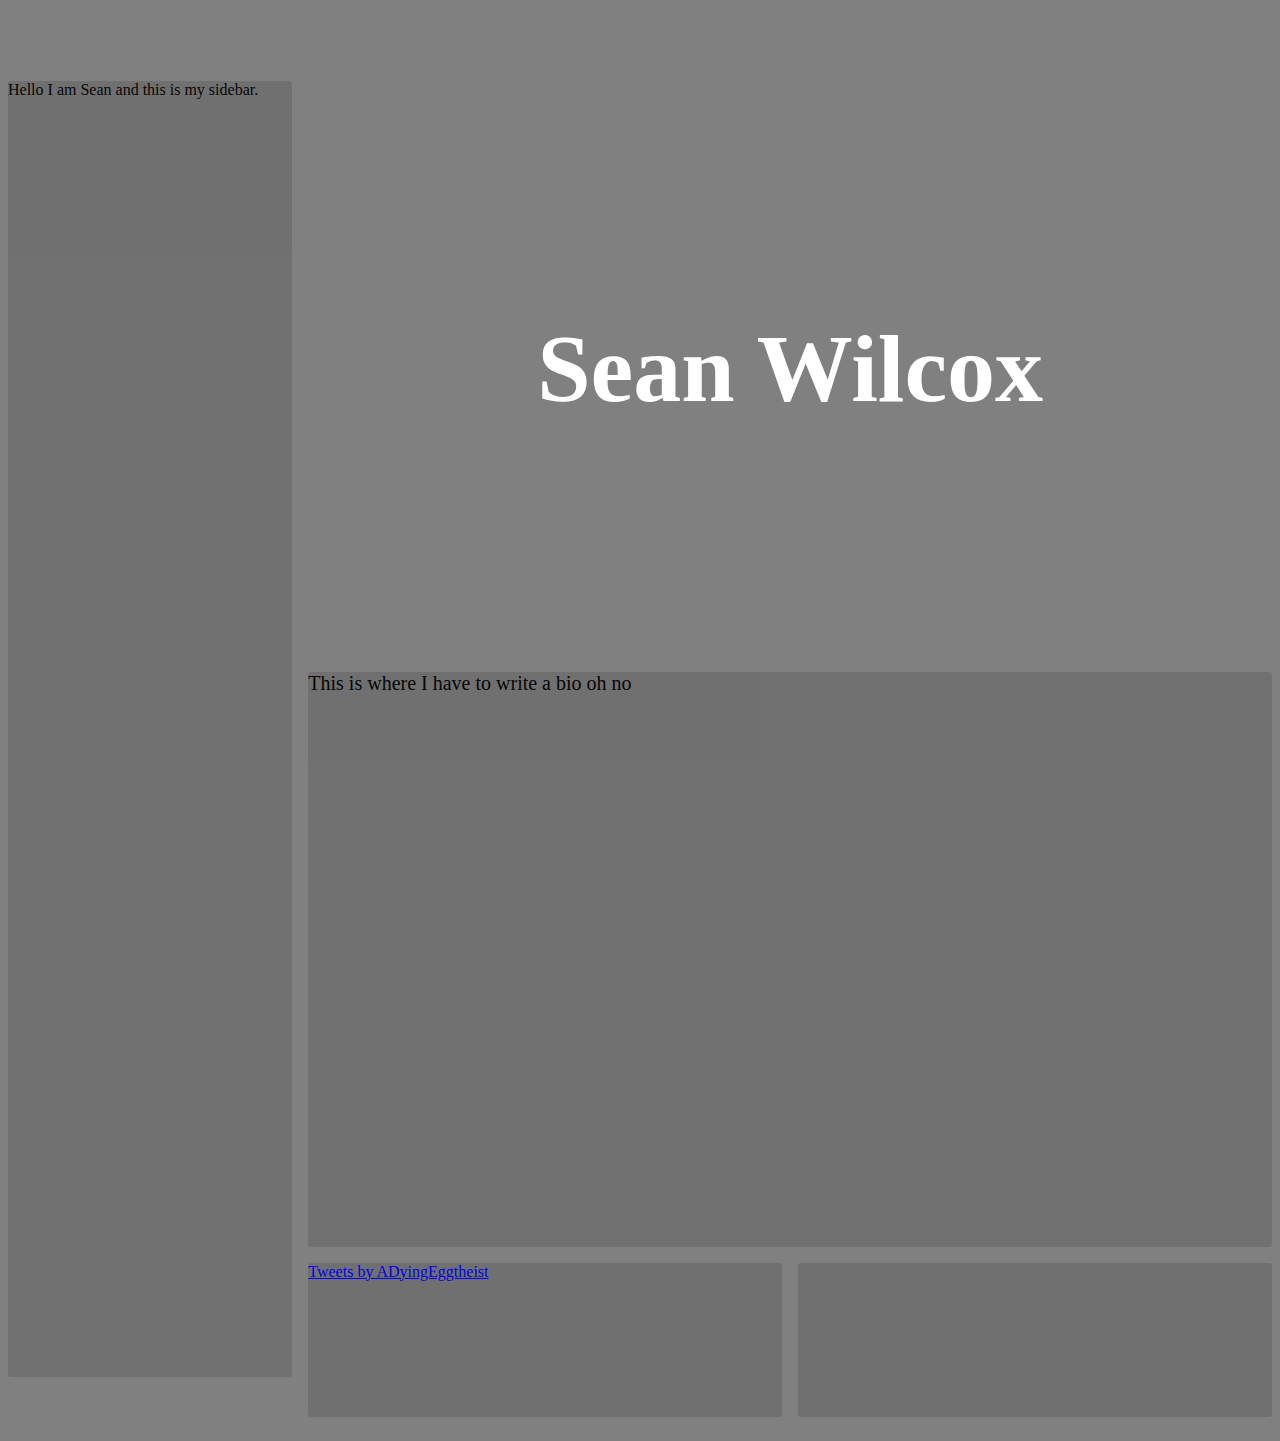
==== index.html @ af98b6a4 "Rename Blog.html to index.html" ====
<!DOCTYPE html>
<html lang="en">
<head>
    <meta charset="UTF-8">
    <meta http-equiv="X-UA-Compatible" content="IE=edge">
    <meta name="viewport" content="width=device-width, initial-scale=1.0">
    <title>Sean Wilcox</title>
    <link rel='stylesheet' href='blogstyle.css'>
</head>
<body>
    <main class='wrapper'>
        <div class='menu'><a href='https://www.instagram.com/scenestir/' target="_blank">Instagram</a> <a href='https://github.com/SeanDutt' target="_blank">Github</a> <a href='https://twitter.com/ADyingEggtheist' target="_blank">Twitter</a> <a href="mailto:seanwilcox@comcast.net">Email me</a></div>

        <h1 class='NameSlider'>Sean Wilcox</h1>

        <div class='TextSlider'>This is where I have to write a bio oh no</div>

        <div class='sidebar'>Hello I am Sean and this is my sidebar.</div>

        <a class="twitter-timeline" href="https://twitter.com/ADyingEggtheist?ref_src=twsrc%5Etfw">Tweets by ADyingEggtheist</a> <script async src="https://platform.twitter.com/widgets.js" charset="utf-8"></script>
        
        <div class='insta'>
            <!-- SnapWidget -->
            <iframe src="https://snapwidget.com/embed/927678" class="snapwidget-widget"></iframe>
        </div>
    </main>
</body>
</html>
---- blogstyle.css ----
body{
    background-image: url(https://images.unsplash.com/photo-1575628024636-6866eb319bec?ixid=MXwxMjA3fDB8MHxwaG90by1wYWdlfHx8fGVufDB8fHw%3D&ixlib=rb-1.2.1&auto=format&fit=crop&w=934&q=80);
    background-size: cover;
    background-position: center;
    background-repeat: no-repeat;
    background-color: grey;
}
.wrapper{
    display: grid;
    width: 100%;
    height: 100%;
    grid-template-columns: .6fr 1fr 1fr;
    grid-template-rows: .1fr 1fr 1fr .2fr;
    grid-gap: 1rem;
    grid-template-areas:
        "header header header"
        "sidebar name name"
        "sidebar content1 content1"
        "sidebar content2 content3"
        "footer footer footer";
}

main > *{
    background: rgb(112, 112, 112);
    border-radius: 3px;
}

.menu{
    grid-area: header;
    display: flex;
    justify-content: center;
    align-items: center;
    position: relative;
    opacity: 0;
    animation-name: menu-bar;
    animation-duration: 5s;
    animation-fill-mode: forwards;
}

.menu a{
    width: 25%;
    text-align: center;
    text-decoration: none;
    color: black;
}

.NameSlider{
    grid-area: name;
    position: relative;
    top: 0px;
    animation-name: from-top;
    animation-duration: 2s;
    animation-fill-mode: forwards;
    background: none;
    font-size: 6rem;
    color: #ffffff;
    margin: auto;
}

.TextSlider{
    grid-area: content1;
    position: relative;
    right: 0px;
    animation-name: from-right;
    animation-duration: 3s;
    animation-fill-mode: forwards;   
    opacity: 95%;
    font-size: 1.25rem;
}

.sidebar{
    grid-area:  sidebar;
    height: 81rem;
    opacity: 95%;
}

.twitter-timeline{
    grid-area: content2;
    max-height: 24rem;
    width: 100%;
}

.insta{
    grid-area: content3;
    max-height: 24rem;
    width: 100%;
}

.snapwidget-widget{
    width: 100%;
    height: 100%;
    justify-content: center;
    align-items: center;
    overflow: hidden;
    border: none;
    border-radius: 3px;
}

.footer{
    grid-area: footer;
    grid-row: 4/5;
    grid-column: 1/4;
}

@keyframes from-top{
    0%{top: -300px}
    100%{top: 0px}
}

@keyframes from-right{
    0%{right: -100rem}
    100%{right: 0px}
}

@keyframes menu-bar{
    0%{opacity: 0;}
    100%{opacity: 100%;}
}
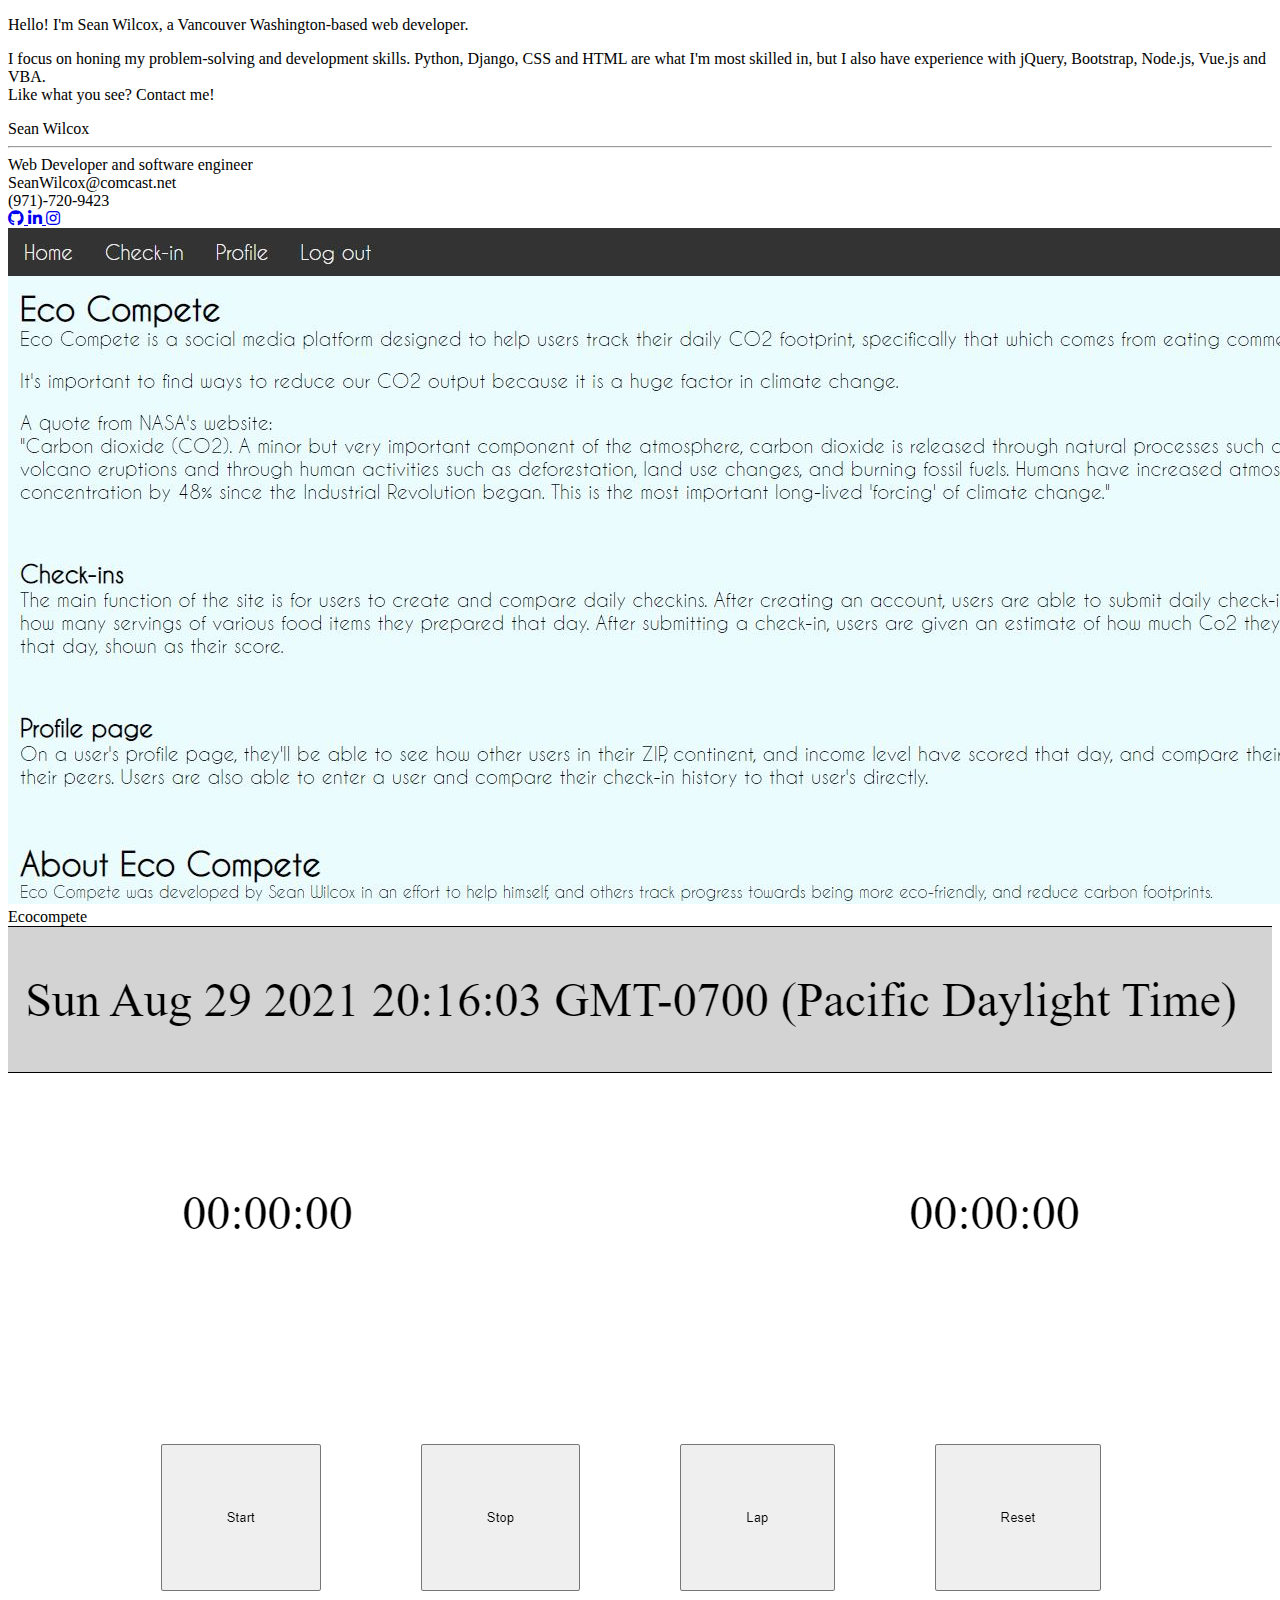
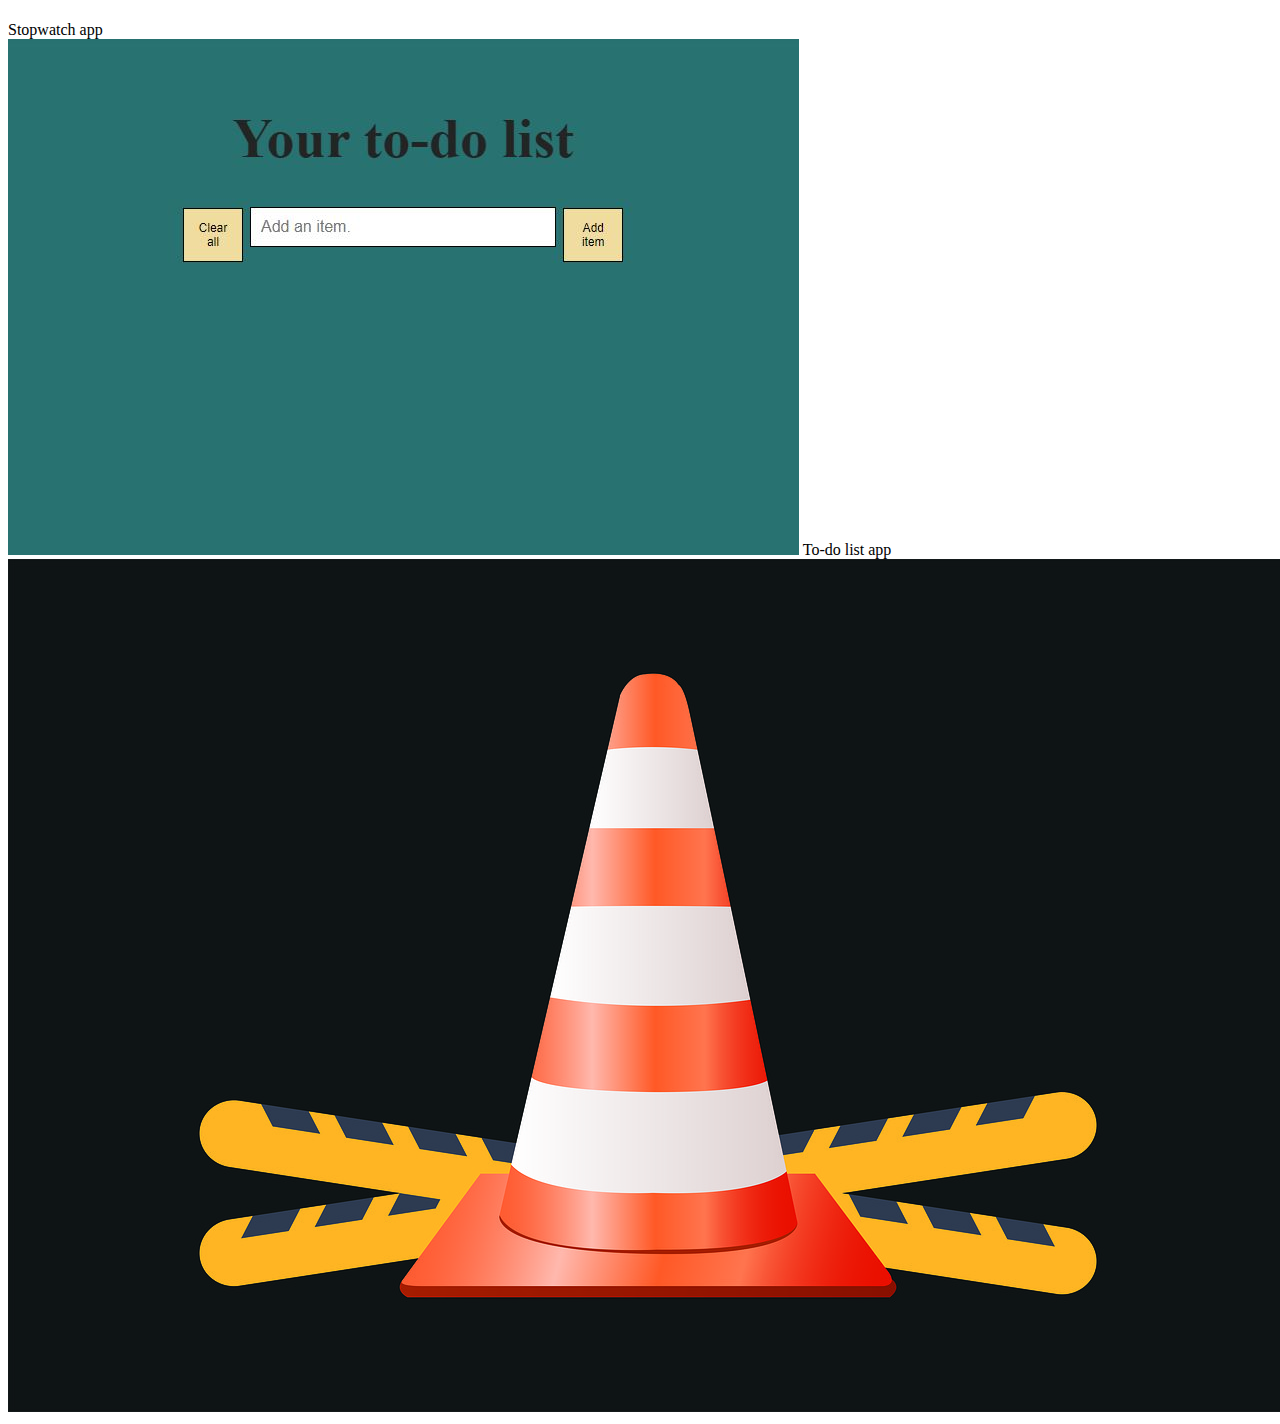
==== commit 453169d3: "Merge branch 'main' of https://github.com/SeanDutt/SeanDutt.github.io" ====
--- a/index.html
+++ b/index.html
@@ -1,28 +1,65 @@
 <!DOCTYPE html>
 <html lang="en">
 <head>
-    <meta charset="UTF-8">
-    <meta http-equiv="X-UA-Compatible" content="IE=edge">
-    <meta name="viewport" content="width=device-width, initial-scale=1.0">
-    <title>Sean Wilcox</title>
-    <link rel='stylesheet' href='blogstyle.css'>
+    <meta charset="UTF-8" />
+    <meta name="viewport" content="width=device-width, initial-scale=1.0" />
+    <meta http-equiv="X-UA-Compatible" content="ie=edge" />
+    <link rel="stylesheet" href="https://use.fontawesome.com/releases/v5.13.0/css/all.css">
+    <link rel="stylesheet" href="{% static 'css/style.css' %}" />
+    <title>Sean's Portfolio</title>
 </head>
 <body>
-    <main class='wrapper'>
-        <div class='menu'><a href='https://www.instagram.com/scenestir/' target="_blank">Instagram</a> <a href='https://github.com/SeanDutt' target="_blank">Github</a> <a href='https://twitter.com/ADyingEggtheist' target="_blank">Twitter</a> <a href="mailto:seanwilcox@comcast.net">Email me</a></div>
-
-        <h1 class='NameSlider'>Sean Wilcox</h1>
-
-        <div class='TextSlider'>This is where I have to write a bio oh no</div>
-
-        <div class='sidebar'>Hello I am Sean and this is my sidebar.</div>
-
-        <a class="twitter-timeline" href="https://twitter.com/ADyingEggtheist?ref_src=twsrc%5Etfw">Tweets by ADyingEggtheist</a> <script async src="https://platform.twitter.com/widgets.js" charset="utf-8"></script>
-        
-        <div class='insta'>
-            <!-- SnapWidget -->
-            <iframe src="https://snapwidget.com/embed/927678" class="snapwidget-widget"></iframe>
+    <div class="container">
+        <div class="header">
+          <p class="welcome">Hello! I'm Sean Wilcox, a Vancouver Washington-based web developer.</p>
+          <p class="information">I focus on honing my problem-solving and development skills. Python, Django, CSS and HTML are what I'm most skilled in, but I also have experience with jQuery, Bootstrap, Node.js, Vue.js and VBA.<br>Like what you see? Contact me!</p>
         </div>
-    </main>
+        <div class="card-container">
+          <div class="card">
+            <div class="name">Sean Wilcox</div>
+            <hr>
+            <div class="title">Web Developer and software engineer</div>
+            <div class="email">SeanWilcox@comcast.net</div>
+            <div class="phone">(971)-720-9423</div>
+          </div>
+          <div class="social-wrapper">
+            <a href="https://github.com/SeanDutt" target="_blank" class="icon github">
+              <span><i class="fab fa-github"></i></span>
+            </a>
+            <a href="https://www.linkedin.com/in/SeanWilcoxPDX" target="_blank" class="icon linkedin">
+              <span><i class="fab fa-linkedin-in"></i></span>
+            </a>
+            <a href="https://www.instagram.com/scenestir" target="_blank" class="icon instagram">
+              <span><i class="fab fa-instagram"></i></span>
+            </a>
+          </div>
+        </div>
+        <div class="portfolio-container">
+          <div class="stand">
+            <div class="portfolio">
+              <a href="https://ecocompete.herokuapp.com/" target="_blank" class="portfolio-image"><img src="media\images\Ecocompete.JPG" alt="Under Construction"></a>
+              <span>Ecocompete</span>
+            </div>
+          </div>
+          <div class="stand">
+            <div class="portfolio">
+              <a href="https://codepen.io/Dutt1ez/full/GRrLMRj" target="_blank" class="portfolio-image"><img src="media\images\Timer.PNG" alt="Under Construction"></a>
+              <span>Stopwatch app</span>
+            </div>
+          </div>
+          <div class="stand">
+            <div class="portfolio">
+              <a href="https://codepen.io/Dutt1ez/full/GRreGgW" target="_blank" class="portfolio-image"><img src="media\images\ToDo.JPG" alt="Under Construction"></a>
+              <span>To-do list app</span>
+            </div>
+          </div>
+          <div class="stand">
+            <div class="portfolio">
+              <img src="media\images\under-construction.jpg" alt="Under Construction">
+            </div>
+          </div>
+        </div>
+      </div>
+          </main>
 </body>
 </html>
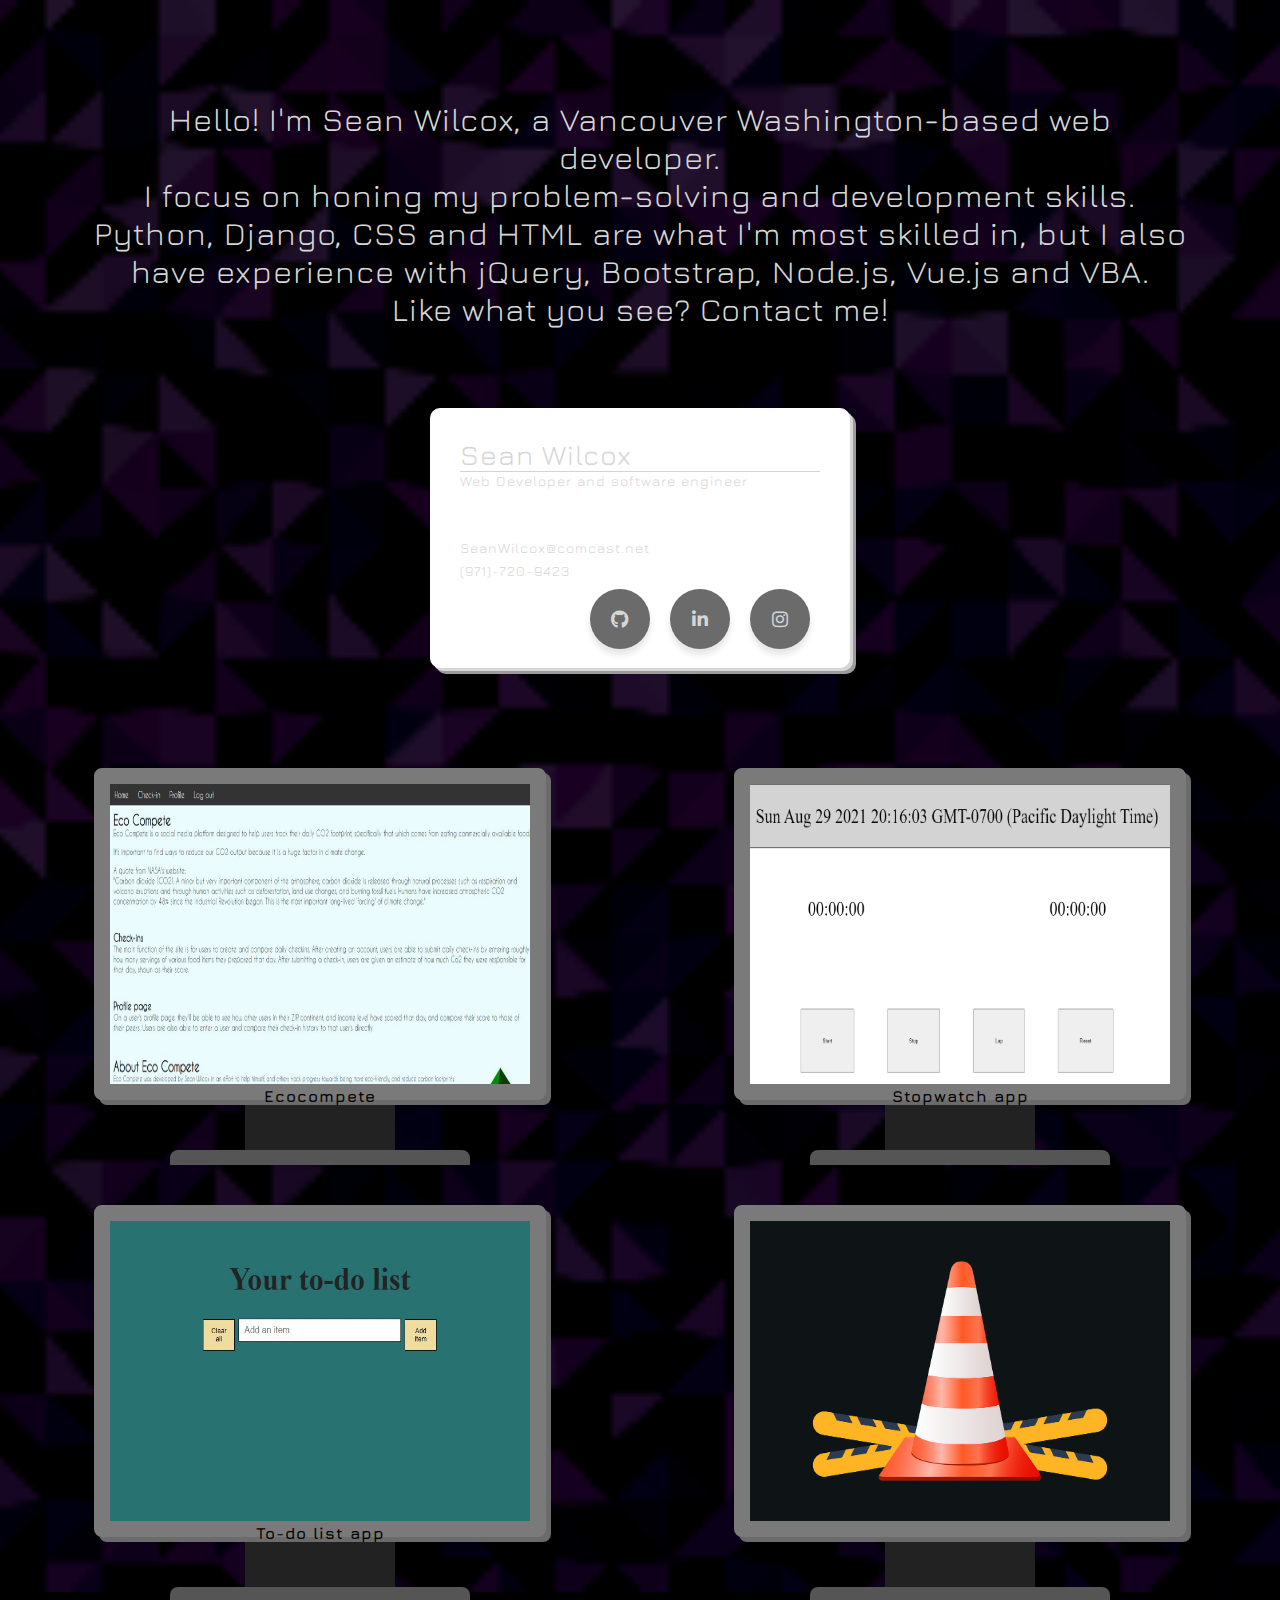
==== commit 6526cbb5: "CSS fix" ====
--- a/index.html
+++ b/index.html
@@ -5,7 +5,7 @@
     <meta name="viewport" content="width=device-width, initial-scale=1.0" />
     <meta http-equiv="X-UA-Compatible" content="ie=edge" />
     <link rel="stylesheet" href="https://use.fontawesome.com/releases/v5.13.0/css/all.css">
-    <link rel="stylesheet" href="{% static 'css/style.css' %}" />
+    <link rel="stylesheet" href="blogstyle.css" />
     <title>Sean's Portfolio</title>
 </head>
 <body>
--- a/blogstyle.css
+++ b/blogstyle.css
@@ -0,0 +1,269 @@
+/* Global variables */
+
+@import
+url("https://fonts.googleapis.com/css2?family=Poppins&display=swap");
+@import
+url('https://fonts.googleapis.com/css2?family=Indie+Flower&family=Jura:wght@500&family=Volkhov:ital,wght@0,400;0,700;1,400;1,700&display=swap');
+
+html {
+  margin: 0px;
+  padding: 0px;
+  text-decoration: none;
+  box-sizing: border-box;
+}
+
+* {
+  letter-spacing: 1px;
+  margin: 0;
+  padding: 0;
+  text-decoration: none;
+  font-family: 'Jura', sans-serif;
+  color: var(--fontColor)
+}
+
+*:focus,
+*:active {
+  outline: none !important;
+  -webkit-tap-highlight-color: transparent;
+}
+
+a, a:hover, a:focus, a:active {
+  text-decoration: none;
+  color: inherit;
+}
+
+body {
+  display: grid;
+  grid-auto-flow: column;
+  gap: 8px;
+  background-image: url("../../media/images/trianglify.png");
+  background-position: center;
+  background-repeat: no-repeat;
+  background-size: cover;
+  background-color: black;
+}
+
+:root {
+  --navColor: white;
+  --fontColor: rgb(214, 214, 214);
+  --accentColor: rgb(94, 13, 114);
+}
+
+.container {
+  display: grid;
+  
+}
+
+/* Header components */
+.header {
+  text-align: center;
+  font-size: 2rem;
+  margin: 100px 80px 0px 80px;
+}
+
+.welcome, .information {
+  margin: auto;
+  max-width: 1100px;
+}
+
+/* Card Components */
+.card-container {
+  position: relative;
+  width: 25%;
+  height: 200px;
+  padding: 30px;
+  min-width: 360px;
+  border-radius: 10px;
+  margin: 80px auto 50px auto;
+  background-color: rgb(255, 255, 255);
+  -webkit-box-shadow: 3px 3px 0px 0px #d6d6d6, 6px 6px 0px 0px #9c9c9c, -11px 32px 8px -5px rgba(0,0,0,0); 
+  box-shadow: 3px 3px 0px 0px #d6d6d6, 6px 6px 0px 0px #9c9c9c, -11px 32px 8px -5px rgba(0,0,0,0);
+}
+
+@keyframes card-ani1 {
+  0% {
+    opacity: 0;
+    transform: translateX(30px) translateY(30px);
+  }
+  100% {
+    opacity: 1;
+    transform: translateX(0px) translateY(0px);
+  }
+}
+
+@keyframes card-ani2 {
+  0% {
+    opacity: 0;
+    transform: translateX(0px) translateY(50px);
+    color: #9B9B9B;
+  }
+  100% {
+    opacity: 1;
+    transform: translateX(0px) translateY(0px);
+    color: #9B9B9B;
+  }
+}
+
+.card-container .card {
+  width: auto;
+  border-radius: 10px;
+  background-color: rgb(255, 255, 255);
+  animation: card-ani1 1s;
+  transition-delay: 1s;
+  position: relative;
+}
+
+.card-container .card .name {
+  font-size: 28px;
+  margin: 0px auto 0px auto;
+  animation: card-ani2 1s;
+  animation-delay: 0s;
+  animation-fill-mode: forwards;
+}
+
+.card-container .card hr {
+  border: 0;
+  height: 1px;
+  background-color: #d4d4d4;
+  animation: card-ani2 1s;
+  animation-delay: 0.1s;
+  animation-fill-mode: forwards;
+}
+
+.card-container .card .title {
+  font-size: 14px;
+  animation: card-ani2 1s;
+  animation-delay: 0.3s;
+  animation-fill-mode: forwards;
+}
+
+.card-container .card .email {
+  font-size: 14px;
+  margin: 50px auto 6px auto;
+  animation: card-ani2 1s;
+  animation-delay: 0.4s;
+  animation-fill-mode: forwards;
+}
+
+.card-container .card .phone {
+  font-size: 14px;
+  animation: card-ani2 1s;
+  animation-delay: 0.6s;
+  animation-fill-mode: forwards;
+}
+
+.social-wrapper {
+  display: inline-flex;
+  float: right;
+}
+
+.social-wrapper .icon {
+  position: relative;
+  background-color: #6b6b6b;
+  border-radius: 50%;
+  padding: 10px;
+  margin: 10px;
+  width: 40px;
+  height: 40px;
+  font-size: 18px;
+  display: flex;
+  justify-content: center;
+  align-items: center;
+  flex-direction: column;
+  box-shadow: 0 6px 6px rgba(0, 0, 0, 0.1);
+  cursor: pointer;
+  transition: all 0.2s cubic-bezier(0.68, -0.55, 0.265, 1.55);
+}
+
+.social-wrapper .icon:hover span {
+  text-shadow: 0px -1px 0px rgba(0, 0, 0, 0.1);
+}
+
+.social-wrapper .github:hover {
+  background-color: #4078c0;
+  color: #ffffff;
+}
+
+.social-wrapper .instagram:hover {
+  background-color: #e1306c;
+  color: #ffffff;
+}
+
+.social-wrapper .linkedin:hover {
+  background-color: #0077b5;
+  color: #ffffff;
+}
+
+/* Portfolio components */
+.portfolio-container {
+  display: grid;
+  grid-template-columns: repeat(2, 1fr);
+  grid-auto-rows: 50%;
+}
+
+.portfolio {
+  display: flex;
+  align-items: center;
+  flex-direction: column;
+  margin: auto;
+  width: 420px;
+  height: 300px;
+  border: solid 1em rgb(122, 122, 122);
+  border-radius:.5em;
+  text-align: center;
+  background-color: #979797;
+  -webkit-box-shadow: 5px 5px 0px 0px #6b6b6b; 
+  box-shadow: 5px 5px 0px 0px #6b6b6b;
+}
+
+.stand:before {
+  content:"";
+  display:block;
+  position:relative;
+  background: #222;
+  width: 150px;
+  height: 50px;
+  top: 387px;
+  margin: 0px auto 0px auto;
+}
+.stand:after {
+   content:"";
+   display: block;
+   position: relative;
+   background:rgb(85, 85, 85);
+   border-top-left-radius:.5em;
+   border-top-right-radius:.5em;
+   width: 300px;
+   height: 15px;
+   top: 50px;
+   margin: 0px auto 40px auto;
+}
+
+.portfolio span {
+  font-weight: bolder;
+  color: black;
+}
+
+.portfolio img,
+.portfolio a img {
+  height: 300px;
+  width: 420px;
+  background-color: #979797;
+}
+
+
+/* Small-screen */
+@media only screen and (max-width: 920px) {
+.portfolio-container {
+  grid-template-columns: repeat(1, 1fr);
+}
+
+.stand {
+  height: 250px;
+}
+
+.header {
+  font-size: 2.5rem;
+  margin: 10px 10px;
+}
+}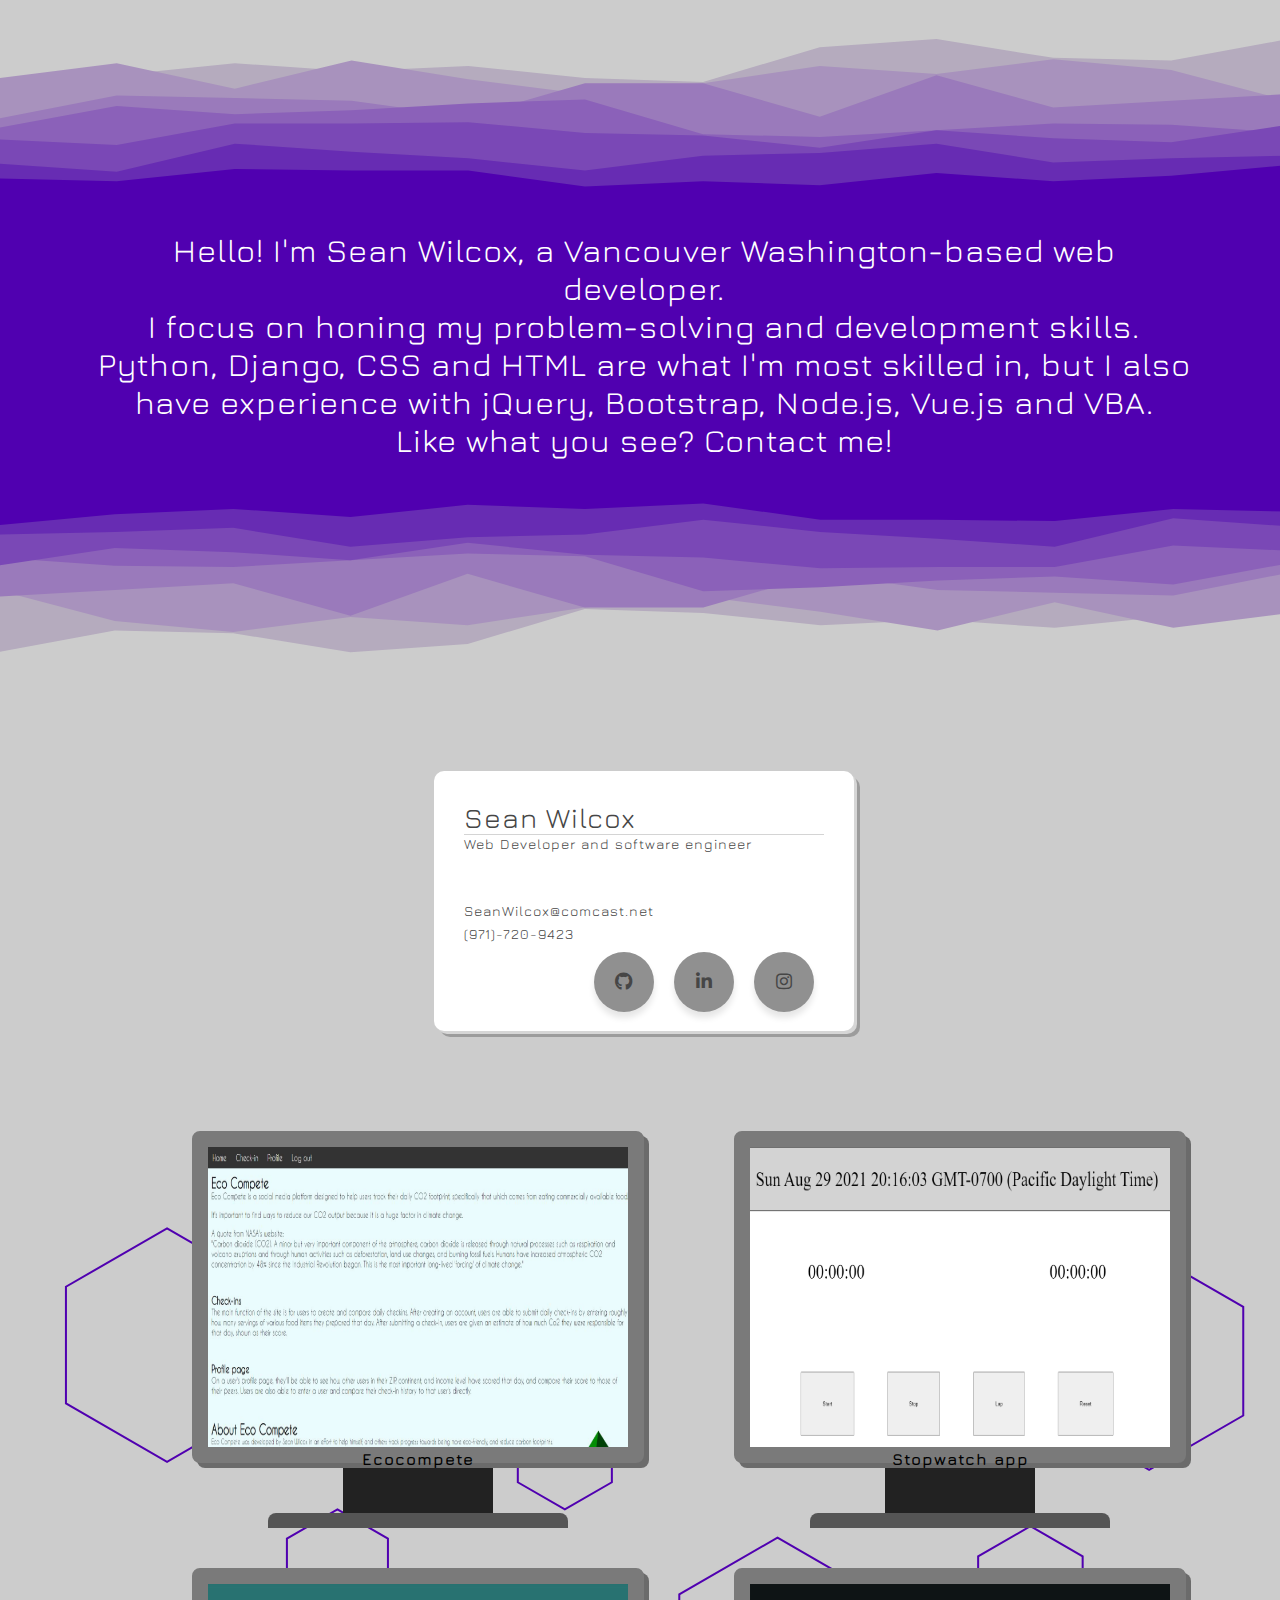
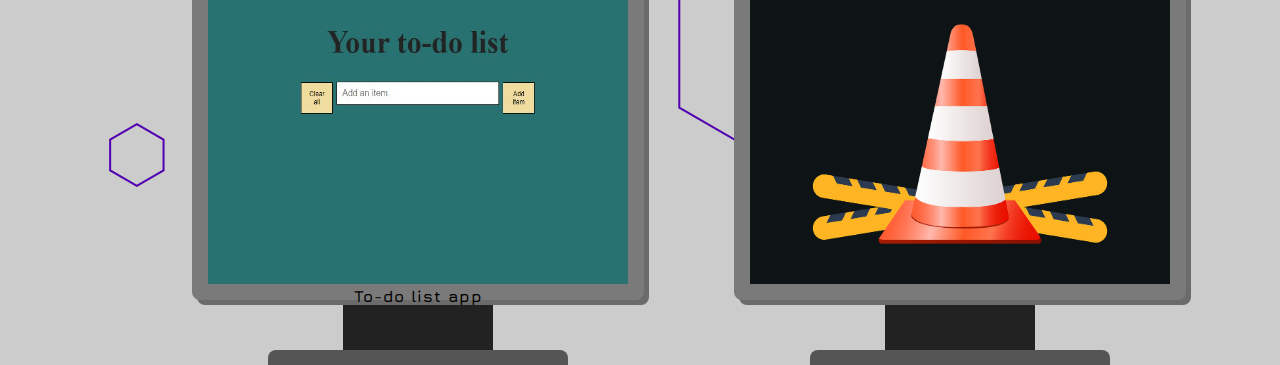
==== commit b3126522: "background redo" ====
--- a/index.html
+++ b/index.html
@@ -5,16 +5,22 @@
     <meta name="viewport" content="width=device-width, initial-scale=1.0" />
     <meta http-equiv="X-UA-Compatible" content="ie=edge" />
     <link rel="stylesheet" href="https://use.fontawesome.com/releases/v5.13.0/css/all.css">
-    <link rel="stylesheet" href="blogstyle.css" />
+    <link rel="stylesheet" href="/blogstyle.css" />
     <title>Sean's Portfolio</title>
 </head>
 <body>
     <div class="container">
-        <div class="header">
+
+      <div class="spacer layer2"></div>
+
+        <section id="header">
           <p class="welcome">Hello! I'm Sean Wilcox, a Vancouver Washington-based web developer.</p>
           <p class="information">I focus on honing my problem-solving and development skills. Python, Django, CSS and HTML are what I'm most skilled in, but I also have experience with jQuery, Bootstrap, Node.js, Vue.js and VBA.<br>Like what you see? Contact me!</p>
-        </div>
-        <div class="card-container">
+        </section>
+
+      <div class="spacer layer1"></div>
+
+        <section id="card-container">
           <div class="card">
             <div class="name">Sean Wilcox</div>
             <hr>
@@ -33,33 +39,41 @@
               <span><i class="fab fa-instagram"></i></span>
             </a>
           </div>
-        </div>
-        <div class="portfolio-container">
+        </section>
+
+
+
+        <section id="portfolio-container">
+
           <div class="stand">
             <div class="portfolio">
               <a href="https://ecocompete.herokuapp.com/" target="_blank" class="portfolio-image"><img src="media\images\Ecocompete.JPG" alt="Under Construction"></a>
               <span>Ecocompete</span>
             </div>
           </div>
+
           <div class="stand">
             <div class="portfolio">
               <a href="https://codepen.io/Dutt1ez/full/GRrLMRj" target="_blank" class="portfolio-image"><img src="media\images\Timer.PNG" alt="Under Construction"></a>
               <span>Stopwatch app</span>
             </div>
           </div>
+
           <div class="stand">
             <div class="portfolio">
               <a href="https://codepen.io/Dutt1ez/full/GRreGgW" target="_blank" class="portfolio-image"><img src="media\images\ToDo.JPG" alt="Under Construction"></a>
               <span>To-do list app</span>
             </div>
           </div>
+
           <div class="stand">
             <div class="portfolio">
               <img src="media\images\under-construction.jpg" alt="Under Construction">
             </div>
           </div>
-        </div>
+
+        </section>
       </div>
-          </main>
+
 </body>
 </html>
--- a/blogstyle.css
+++ b/blogstyle.css
@@ -4,6 +4,12 @@
 url("https://fonts.googleapis.com/css2?family=Poppins&display=swap");
 @import
 url('https://fonts.googleapis.com/css2?family=Indie+Flower&family=Jura:wght@500&family=Volkhov:ital,wght@0,400;0,700;1,400;1,700&display=swap');
+
+:root {
+  --navColor: white;
+  --fontColor: rgb(70, 70, 70);
+  --accentColor: rgb(94, 13, 114);
+}
 
 html {
   margin: 0px;
@@ -33,43 +39,59 @@
 }
 
 body {
-  display: grid;
-  grid-auto-flow: column;
-  gap: 8px;
-  background-image: url("../../media/images/trianglify.png");
+  margin: 0;
+  overflow-x: hidden;
   background-position: center;
   background-repeat: no-repeat;
   background-size: cover;
-  background-color: black;
-}
-
-:root {
-  --navColor: white;
-  --fontColor: rgb(214, 214, 214);
-  --accentColor: rgb(94, 13, 114);
+  background-color: #cccccc;
 }
 
 .container {
   display: grid;
-  
+}
+
+section {
+  position: relative;
+  display: flex;
+  flex-direction: column;
+  padding: 0px 15vw;
+}
+
+.layer1 {
+  background-image: url('/media/images/peaks.svg');
+}
+
+.layer2 {
+  background-image: url('/media/images/peaks.svg');
+  transform: rotate(180deg);
+}
+
+.spacer {
+  aspect-ratio: 960/150;
+  width: 100%;
+  background-repeat: no-repeat;
+  background-position: center;
+  background-size: cover;
 }
 
 /* Header components */
-.header {
+#header {
+  background: #5000b0;
   text-align: center;
   font-size: 2rem;
-  margin: 100px 80px 0px 80px;
+  padding: 30px 80px 30px 80px;
 }
 
 .welcome, .information {
   margin: auto;
   max-width: 1100px;
+  color: white;
 }
 
 /* Card Components */
-.card-container {
-  position: relative;
-  width: 25%;
+#card-container {
+  position: relative;
   height: 200px;
   padding: 30px;
   min-width: 360px;
@@ -95,16 +117,16 @@
   0% {
     opacity: 0;
     transform: translateX(0px) translateY(50px);
-    color: #9B9B9B;
+    color: var(--fontColor);
   }
   100% {
     opacity: 1;
     transform: translateX(0px) translateY(0px);
-    color: #9B9B9B;
-  }
-}
-
-.card-container .card {
+    color: var(--fontColor);
+  }
+}
+
+#card-container .card {
   width: auto;
   border-radius: 10px;
   background-color: rgb(255, 255, 255);
@@ -113,7 +135,7 @@
   position: relative;
 }
 
-.card-container .card .name {
+#card-container .card .name {
   font-size: 28px;
   margin: 0px auto 0px auto;
   animation: card-ani2 1s;
@@ -121,7 +143,7 @@
   animation-fill-mode: forwards;
 }
 
-.card-container .card hr {
+#card-container .card hr {
   border: 0;
   height: 1px;
   background-color: #d4d4d4;
@@ -130,14 +152,14 @@
   animation-fill-mode: forwards;
 }
 
-.card-container .card .title {
+#card-container .card .title {
   font-size: 14px;
   animation: card-ani2 1s;
   animation-delay: 0.3s;
   animation-fill-mode: forwards;
 }
 
-.card-container .card .email {
+#card-container .card .email {
   font-size: 14px;
   margin: 50px auto 6px auto;
   animation: card-ani2 1s;
@@ -145,7 +167,7 @@
   animation-fill-mode: forwards;
 }
 
-.card-container .card .phone {
+#card-container .card .phone {
   font-size: 14px;
   animation: card-ani2 1s;
   animation-delay: 0.6s;
@@ -153,13 +175,13 @@
 }
 
 .social-wrapper {
-  display: inline-flex;
-  float: right;
+  display: flex;
+  justify-content: flex-end;
 }
 
 .social-wrapper .icon {
   position: relative;
-  background-color: #6b6b6b;
+  background-color: #909090;
   border-radius: 50%;
   padding: 10px;
   margin: 10px;
@@ -195,10 +217,15 @@
 }
 
 /* Portfolio components */
-.portfolio-container {
+#portfolio-container {
+  background-image: url("/media/images/hive.svg");
+  background-repeat: no-repeat;
+  background-position: center;
+  background-size: contain;
   display: grid;
   grid-template-columns: repeat(2, 1fr);
   grid-auto-rows: 50%;
+  column-gap: 10%;
 }
 
 .portfolio {
@@ -254,7 +281,7 @@
 
 /* Small-screen */
 @media only screen and (max-width: 920px) {
-.portfolio-container {
+#portfolio-container {
   grid-template-columns: repeat(1, 1fr);
 }
 
@@ -262,8 +289,8 @@
   height: 250px;
 }
 
-.header {
+#header {
   font-size: 2.5rem;
-  margin: 10px 10px;
+  padding: 10px 10px;
 }
 }